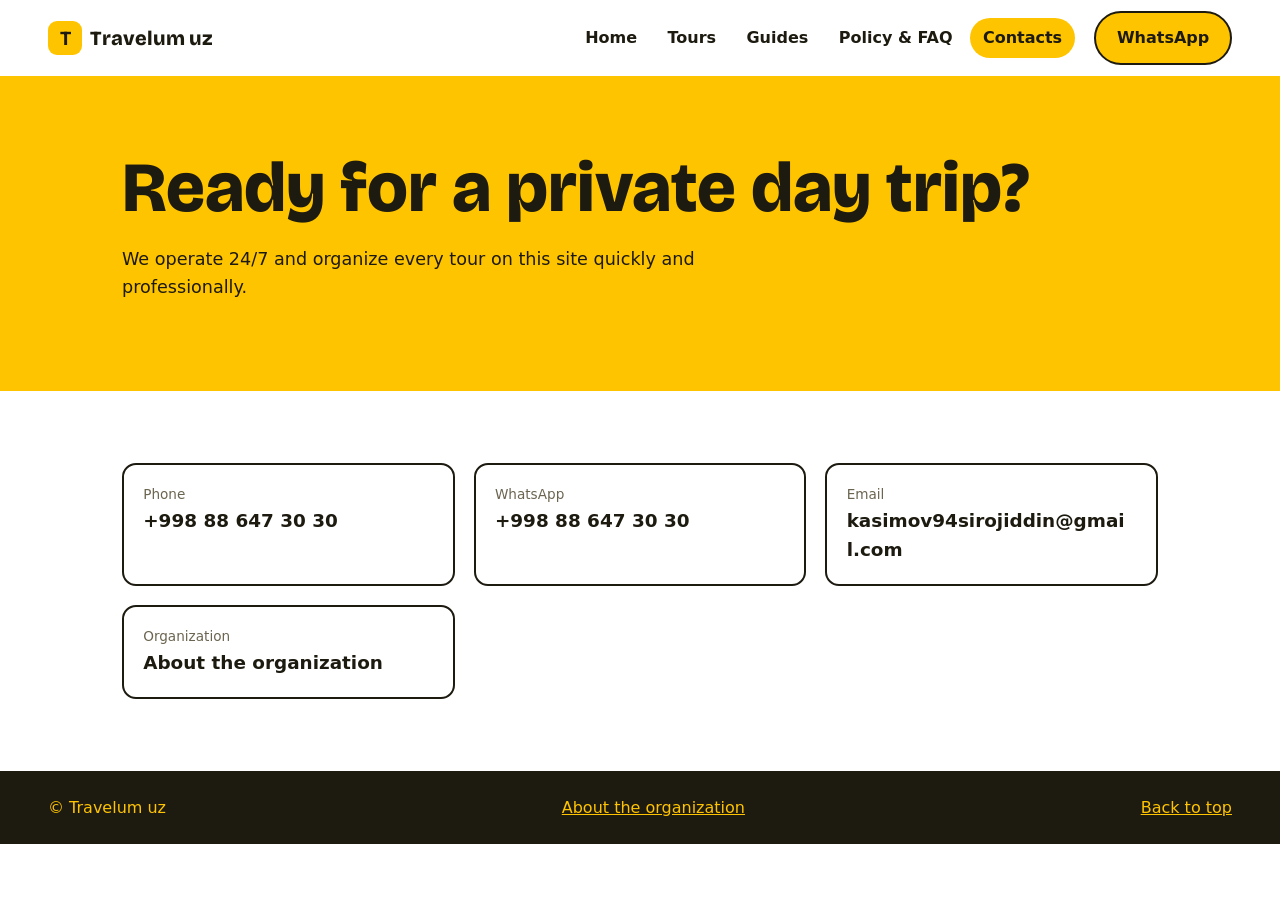
==== contacts.html @ 168e4b78 "Add files via upload" ====
<!doctype html><html lang="en"><head><meta charset="utf-8"><meta name="viewport" content="width=device-width,initial-scale=1"><title>Contacts | Travelum uz</title><meta name="description" content="Contact Travelum uz 24/7 by phone, WhatsApp or email."><link rel="preconnect" href="https://fonts.googleapis.com"><link href="https://fonts.googleapis.com/css2?family=Bricolage+Grotesque:wght@600;800&display=swap" rel="stylesheet"><link rel="stylesheet" href="styles.css"></head><body data-page="contacts" id="top"><main>
<section class="band"><div class="wrap"><h1>Ready for a private day trip?</h1><p class="sub">We operate 24/7 and organize every tour on this site quickly and professionally.</p></div></section>
<section class="wrap"><div class="two">
<a class="clink" href="tel:+998886473030"><span>Phone</span><strong>+998 88 647 30 30</strong></a>
<a class="clink" href="https://wa.me/998886473030" target="_blank" rel="noreferrer"><span>WhatsApp</span><strong>+998 88 647 30 30</strong></a>
<a class="clink" href="mailto:kasimov94sirojiddin@gmail.com"><span>Email</span><strong>kasimov94sirojiddin@gmail.com</strong></a>
<a class="clink" href="https://orginfo.uz/en/organization/49abafc1b90f/" target="_blank" rel="noreferrer"><span>Organization</span><strong>About the organization</strong></a></div></section>

</main><script src="data.js"></script><script src="app.js"></script></body></html>
---- styles.css ----
:root{--y:#FFC400;--yd:#E6A800;--yl:#FFF4C2;--ink:#1d1a10;--mut:#6b6450;--w:#fff;--line:#eadfb0;--r:14px}
*{box-sizing:border-box}html{scroll-behavior:smooth}
body{margin:0;font:16px/1.6 system-ui,-apple-system,"Segoe UI",Roboto,sans-serif;color:var(--ink);background:var(--w)}
body.lock{overflow:hidden}
h1,h2,h3,.brand{font-family:"Bricolage Grotesque","Trebuchet MS",system-ui,sans-serif;line-height:1.1;margin:0}
a{color:inherit}ul{margin:.3rem 0;padding-left:1.1rem}
:focus-visible{outline:3px solid var(--ink);outline-offset:2px}
.hd{position:sticky;top:0;z-index:20;display:flex;align-items:center;gap:1.2rem;padding:.7rem clamp(1rem,4vw,3rem);background:var(--w);border-bottom:2px solid var(--y)}
.brand{display:flex;align-items:center;gap:.5rem;font-weight:800;font-size:1.25rem;text-decoration:none}
.brand b{display:grid;place-items:center;width:34px;height:34px;background:var(--y);border-radius:9px}
.nav{display:flex;gap:.3rem;margin-left:auto}.nav a,.drawer nav a{text-decoration:none;padding:.45rem .8rem;border-radius:99px;font-weight:600}
.nav a:hover{background:var(--yl)}.nav a.on{background:var(--y)}
.btn{display:inline-block;padding:.75rem 1.3rem;border-radius:99px;font-weight:700;text-decoration:none;border:2px solid var(--ink);text-align:center}
.btn.y{background:var(--y)}.btn.w{background:var(--w)}.btn:hover{transform:translateY(-2px);box-shadow:0 3px 0 var(--ink)}
.burger{display:none;margin-left:auto;font-size:1.5rem;background:var(--y);border:0;border-radius:10px;width:44px;height:44px;cursor:pointer}
.drawer{position:fixed;inset:0;top:61px;z-index:19;background:var(--y);padding:1.5rem;display:flex;flex-direction:column;gap:1.5rem;overflow:auto}
.drawer[hidden]{display:none}.drawer nav{display:grid;gap:.3rem}.drawer nav a{font-size:1.6rem;font-family:"Bricolage Grotesque",sans-serif;font-weight:800;padding:.6rem 0;border-bottom:2px solid rgba(0,0,0,.15);border-radius:0}
.dr-c{display:grid;gap:.7rem}.dr-c .y{background:var(--ink);color:var(--y)}
.wrap{max-width:1100px;margin:0 auto;padding:clamp(2rem,6vw,4.5rem) clamp(1rem,4vw,2rem)}
.band{background:var(--y)}.soft{background:var(--yl)}
h1{font-size:clamp(2.3rem,6vw,4.4rem);font-weight:800}h2{font-size:clamp(1.8rem,4vw,2.8rem);font-weight:800;margin-bottom:1rem}h3{font-size:1.35rem;font-weight:700;margin-bottom:.4rem}
.sub{max-width:60ch;font-size:1.1rem}
.hero{background:linear-gradient(90deg,var(--y) 0 50%,rgba(255,196,0,.55)),url(assets/hero.png) center/cover}
.hero .wrap{padding-block:clamp(3rem,10vw,7rem)}.hero .sub{margin:1rem 0 1.6rem}.hero .row{display:flex;gap:.8rem;flex-wrap:wrap}
.facts{display:grid;grid-template-columns:repeat(3,1fr);gap:1rem}.facts div{border-left:4px solid var(--y);padding-left:1rem}.facts b{font-size:2rem;font-family:"Bricolage Grotesque",sans-serif;display:block}
.grid{display:grid;gap:1.2rem;grid-template-columns:repeat(auto-fill,minmax(310px,1fr))}.stack{display:grid;gap:1.5rem}
.card{background:var(--w);border:2px solid var(--line);border-radius:var(--r);padding:1.4rem;scroll-margin-top:80px}
.tease{text-decoration:none;border-color:var(--y)}.tease:hover{background:var(--yl)}
.lead{color:var(--mut)}.meta{font-size:.9rem;font-weight:600;color:var(--mut)}
.cols{display:grid;grid-template-columns:repeat(auto-fit,minmax(240px,1fr));gap:1rem;margin:1rem 0}
h4{margin:.6rem 0 .2rem;font-size:.95rem}ul.ok{list-style:"✓ "}ul.no{list-style:"✕ ";color:var(--mut)}
.prices{display:grid;grid-template-columns:repeat(auto-fill,minmax(210px,1fr));gap:.5rem}
.prices div{display:flex;flex-direction:column;padding:.55rem .8rem;border:1px solid var(--line);border-radius:10px;font-size:.9rem}
.prices .hit{background:var(--y);border-color:var(--ink);box-shadow:0 0 0 2px var(--ink)}
.calc{background:var(--w);border:3px solid var(--ink);border-radius:20px;padding:1.5rem;display:grid;gap:1.2rem;grid-template-columns:1.2fr 1fr;box-shadow:8px 8px 0 var(--ink)}
.calc label{font-weight:700;display:block;margin-bottom:.3rem}
select{width:100%;padding:.75rem;border:2px solid var(--ink);border-radius:10px;font:inherit;background:var(--w)}
.step{display:flex;align-items:center;gap:1rem;margin:.8rem 0}.step button{width:48px;height:48px;border-radius:50%;border:2px solid var(--ink);background:var(--y);font-size:1.5rem;font-weight:700;cursor:pointer}
#c-n{font-size:2.4rem;font-weight:800;min-width:2.5ch;text-align:center;font-family:"Bricolage Grotesque",sans-serif}
input[type=range]{width:100%;accent-color:var(--ink)}
#c-total{background:var(--y);border-radius:14px;padding:1.2rem;display:flex;flex-direction:column;justify-content:center;gap:.3rem}#c-total b{font-size:3rem;line-height:1;font-family:"Bricolage Grotesque",sans-serif}
.calc .btn{margin-top:.8rem;background:var(--ink);color:var(--y)}
.rev{margin:0;background:var(--w);border-radius:var(--r);padding:1.3rem;border:2px solid var(--ink)}.st{color:var(--yd);letter-spacing:2px}.rev blockquote{margin:.5rem 0;font-style:italic}
.note{font-size:.85rem;color:var(--mut)}
details{border:2px solid var(--line);border-radius:12px;padding:.9rem 1.1rem;background:var(--w)}details[open]{border-color:var(--y);background:var(--yl)}
summary{font-weight:700;cursor:pointer;list-style:none;display:flex;justify-content:space-between;gap:1rem}summary::after{content:"+";font-size:1.4rem;line-height:1}details[open] summary::after{content:"–"}
details p{margin:.6rem 0 0}.faq{display:grid;gap:.7rem}
.two{display:grid;grid-template-columns:repeat(auto-fit,minmax(300px,1fr));gap:1.2rem}
.clink{display:flex;flex-direction:column;padding:1.2rem;border:2px solid var(--ink);border-radius:var(--r);text-decoration:none;background:var(--w)}.clink:hover{background:var(--y)}.clink span{font-size:.85rem;color:var(--mut)}.clink strong{font-size:1.15rem;word-break:break-all}
.ft{display:flex;gap:1.5rem;flex-wrap:wrap;justify-content:space-between;padding:1.5rem clamp(1rem,4vw,3rem);background:var(--ink);color:var(--y)}
.sticky{display:none}
@media(max-width:820px){.nav,.hd-wa{display:none}.burger{display:block}.calc{grid-template-columns:1fr;box-shadow:5px 5px 0 var(--ink)}.facts{grid-template-columns:1fr}
.sticky{display:block;position:fixed;z-index:15;left:1rem;right:1rem;bottom:calc(1rem + env(safe-area-inset-bottom,0px));padding:1rem;border-radius:99px;background:var(--ink);color:var(--y);font-weight:800;text-align:center;text-decoration:none;box-shadow:0 6px 18px rgba(0,0,0,.3)}
body{padding-bottom:5rem}.hero{background:linear-gradient(var(--y),rgba(255,196,0,.7)),url(assets/hero.png) center/cover}}
@media(prefers-reduced-motion:reduce){*{transition:none!important;scroll-behavior:auto!important}.btn:hover{transform:none}}
.media{height:210px;margin:-1.4rem -1.4rem 1.1rem;border-radius:12px 12px 0 0;background:var(--yl) center/cover no-repeat;border-bottom:3px solid var(--y)}
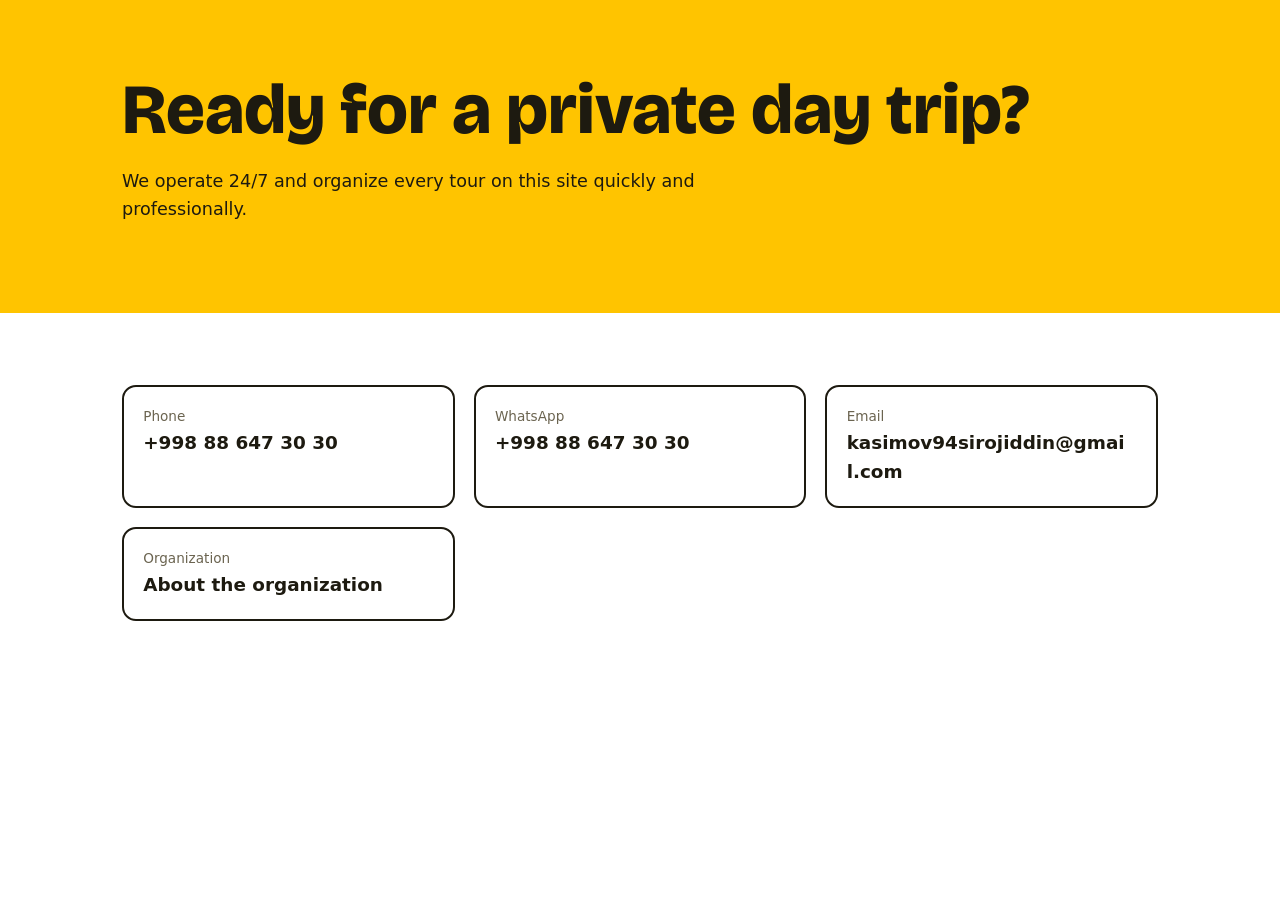
==== commit 16498067: "Add versioning to script sources in contacts.html Updated script references to include versioning." ====
--- a/contacts.html
+++ b/contacts.html
@@ -6,4 +6,4 @@
 <a class="clink" href="mailto:kasimov94sirojiddin@gmail.com"><span>Email</span><strong>kasimov94sirojiddin@gmail.com</strong></a>
 <a class="clink" href="https://orginfo.uz/en/organization/49abafc1b90f/" target="_blank" rel="noreferrer"><span>Organization</span><strong>About the organization</strong></a></div></section>
 
-</main><script src="data.js"></script><script src="app.js"></script></body></html>
+</main><script src="data.js?v=2"></script><script src="app.js?v=2"></script></body></html>
--- a/styles.css
+++ b/styles.css
@@ -54,3 +54,18 @@
 body{padding-bottom:5rem}.hero{background:linear-gradient(var(--y),rgba(255,196,0,.7)),url(assets/hero.png) center/cover}}
 @media(prefers-reduced-motion:reduce){*{transition:none!important;scroll-behavior:auto!important}.btn:hover{transform:none}}
 .media{height:210px;margin:-1.4rem -1.4rem 1.1rem;border-radius:12px 12px 0 0;background:var(--yl) center/cover no-repeat;border-bottom:3px solid var(--y)}
+.veh{display:grid;grid-template-columns:repeat(auto-fit,minmax(220px,1fr));gap:.8rem;margin-top:1.5rem}.veh div{background:var(--w);border:2px solid var(--ink);border-radius:12px;padding:.8rem 1rem}.veh span{display:block;font-size:.9rem;color:var(--mut)}
+.tools{display:grid;gap:.8rem;margin-bottom:1rem}.tools p{margin:0 0 .3rem;font-weight:700}.chips{display:flex;flex-wrap:wrap;gap:.5rem}
+.chip{font:inherit;font-weight:600;padding:.45rem .9rem;border:2px solid var(--ink);border-radius:99px;background:var(--w);cursor:pointer}.chip.on{background:var(--y)}.chip:hover{background:var(--yl)}
+.tr-h{margin:2.5rem 0 .3rem;font-size:clamp(1.6rem,3.5vw,2.2rem)}.tr-g{margin:1.2rem 0 .6rem;padding-left:.7rem;border-left:5px solid var(--y);font-size:1.1rem}
+.tr{display:grid;grid-template-columns:1.3fr 1.6fr auto;gap:1rem;align-items:center;padding:1rem;margin-bottom:.6rem;background:var(--w);border:2px solid var(--line);border-radius:var(--r)}
+.tr-n b{display:block}.tr-n small{display:block;color:var(--mut)}.tag{display:inline-block;margin-top:.4rem;padding:.15rem .6rem;background:var(--yl);border:1px solid var(--yd);border-radius:99px;font-size:.8rem}
+.tr-p{display:grid;grid-template-columns:repeat(3,1fr);gap:.5rem}.tr-p div{padding:.5rem .7rem;border:1px solid var(--line);border-radius:10px}.tr-p small{display:block;font-size:.72rem;color:var(--mut)}.tr-p b{font-size:1.25rem;font-family:"Bricolage Grotesque",sans-serif}.tr-p em{display:block;font-size:.72rem;font-style:normal;color:var(--mut)}.tr-p .hit{background:var(--y);border-color:var(--ink);box-shadow:0 0 0 2px var(--ink)}
+@media(max-width:820px){.tr{grid-template-columns:1fr}}
+.bk{display:inline-block;align-self:flex-start;margin-top:.45rem;padding:.3rem .9rem;border:2px solid var(--ink);border-radius:99px;background:var(--y);font-size:.85rem;font-weight:700;text-decoration:none;color:var(--ink)}
+.bk:hover{background:var(--ink);color:var(--y)}
+.tr{grid-template-columns:1fr 2fr}
+.tr-p div{display:flex;flex-direction:column}
+.prices .hit .bk,.tr-p .hit .bk{background:var(--ink);color:var(--y)}
+@media(max-width:820px){.tr{grid-template-columns:1fr}.tr-p{grid-template-columns:1fr}}
+.ans{margin:.6rem 0 0}.ans p{margin:0 0 .5rem}.ans ul,.ans ol{margin:.3rem 0 .6rem;padding-left:1.3rem}.ans li{margin-bottom:.3rem}
